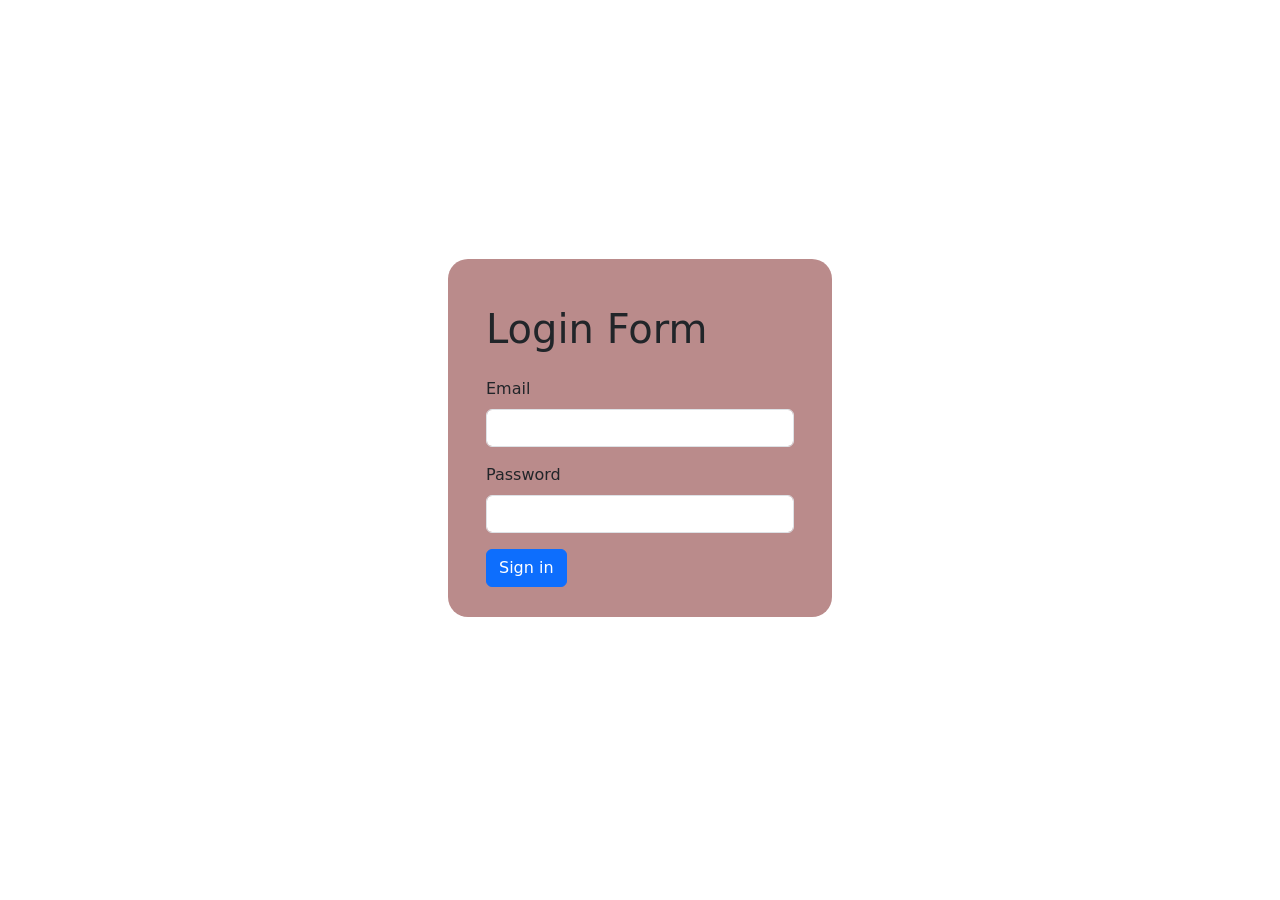
==== index.html @ 05e3719d "first commit" ====
<!DOCTYPE html>
<html lang="en">

<head>
    <meta charset="UTF-8">
    <meta name="viewport" content="width=device-width, initial-scale=1.0">
    <title>Document</title>
    <link href="./style.css" rel="stylesheet" />
    <link href="https://cdn.jsdelivr.net/npm/bootstrap@5.3.8/dist/css/bootstrap.min.css" rel="stylesheet"
        integrity="sha384-sRIl4kxILFvY47J16cr9ZwB07vP4J8+LH7qKQnuqkuIAvNWLzeN8tE5YBujZqJLB" crossorigin="anonymous">
    <script>
        function popup() {
            alert("user signup successfully!")
        }
        function expand() {

        }
        function data() {

            var result = document.getElementById("email").value
            var pass = document.getElementById("password").value
            if (result === "" || pass === "") {
                alert("data enter lazmi")
            } else {
                var result = document.getElementById("email").value
                var pass = document.getElementById("password").value
                console.log(result, pass)
            }
        }
    </script>
    <style>
        img {
            cursor: pointer;
        }
    </style>
</head>

<body>
    <!-- <nav class="navbar navbar-expand-lg bg-body-tertiary">
        <div class="container-fluid">
            <a class="navbar-brand" href="#">Navbar</a>
            <button class="navbar-toggler" type="button" data-bs-toggle="collapse"
                data-bs-target="#navbarSupportedContent" aria-controls="navbarSupportedContent" aria-expanded="false"
                aria-label="Toggle navigation">
                <span class="navbar-toggler-icon"></span>
            </button>
            <div class="collapse navbar-collapse" id="navbarSupportedContent">
                <ul class="navbar-nav me-auto mb-2 mb-lg-0">
                    <li class="nav-item">
                        <a class="nav-link active" aria-current="page" href="#">Home</a>
                    </li>
                    <li class="nav-item">
                        <a class="nav-link" href="#">Link</a>
                    </li>
                    <li class="nav-item dropdown">
                        <a class="nav-link dropdown-toggle" href="#" role="button" data-bs-toggle="dropdown"
                            aria-expanded="false">
                            Dropdown
                        </a>
                        <ul class="dropdown-menu">
                            <li><a class="dropdown-item" href="#">Action</a></li>
                            <li><a class="dropdown-item" href="#">Another action</a></li>
                            <li>
                                <hr class="dropdown-divider">
                            </li>
                            <li><a class="dropdown-item" href="#">Something else here</a></li>
                        </ul>
                    </li>
                    <li class="nav-item">
                        <a class="nav-link disabled" aria-disabled="true">Disabled</a>
                    </li>
                </ul>
                <form class="d-flex" role="search">
                    <input class="form-control me-2" type="search" placeholder="Search" aria-label="Search" />
                    <button class="btn btn-outline-success" type="submit">Search</button>
                </form>
            </div>
        </div>
    </nav>
    <div class="mb-3 custom">
        <label for="formFile" class="form-label">Default file input example</label>
        <input class="form-control" type="file" id="formFile">
    </div>
    <div class="mb-3">
        <label for="formFileMultiple" class="form-label">Multiple files input example</label>
        <input class="form-control" type="file" id="formFileMultiple" multiple>
    </div>
    <div class="mb-3">
        <label for="formFileDisabled" class="form-label">Disabled file input example</label>
        <input class="form-control" type="file" id="formFileDisabled" disabled>
    </div>
    <div class="mb-3">
        <label for="formFileSm" class="form-label">Small file input example</label>
        <input class="form-control form-control-sm" id="formFileSm" type="file">
    </div>
    <div>
        <label for="formFileLg" class="form-label">Large file input example</label>
        <input class="form-control form-control-lg" id="formFileLg" type="file">
    </div>
    <label for="exampleColorInput" class="form-label">Color picker</label>
    <input type="color" class="form-control form-control-color" id="exampleColorInput" value="#563d7c"
        title="Choose your color"> -->

    <!-- <button onClick="popup()">SIGNUP</button>
    <img src="./img.jpg" alt="image" width="300" onclick="popup()" />
    <a href="#" onClick="alert('Hi');">Click</a>
    <img src="./img.jpg" alt="image" width="300" onmouseover="src='./img2.jpg'" onmouseleave="src='./img.jpg'" />
    <p id="loris" onMouseover="expand();">Slow Loris: Mouse over for more info</p>
  <img src="./img.jpg" onMouseover="src='img2.jpg'" onMouseout="src='img.jpg'"> 
    <input type="text" size="30" onFocus="this.style.color='yellow';" onBlur="this.style.backgroundColor='white';">
    <input type="text" placeholder="enter your name " id="email" />
    <input type="password" placeholder="enter your password" id="password"/>
    <button onclick="data()">submit</button> -->
    <div class="main">
        <form class="row g-3 form" onsubmit="data(event)">
            <h1>Login Form</h1>
            <div class="col-md-12">
                <label for="inputEmail4" class="form-label">Email</label>
                <input type="email" class="form-control" id="inputEmail4">
            </div>
            <div class="col-md-12">
                <label class="form-label">Password</label>
                <input type="password" class="form-control" id="inputPassword4">
            </div>
            <div class="col-12">
                <button type="submit" class="btn btn-primary">Sign in</button>
            </div>
        </form>
    </div>

    <script src="./script.js"></script>
    <script src="https://cdn.jsdelivr.net/npm/bootstrap@5.3.8/dist/js/bootstrap.bundle.min.js"
        integrity="sha384-FKyoEForCGlyvwx9Hj09JcYn3nv7wiPVlz7YYwJrWVcXK/BmnVDxM+D2scQbITxI" crossorigin="anonymous">
        </script>
</body>

</html>
---- style.css ----
.custom{
background-color: blue;
}
.form{
    width: 30%;
    border: 1px solid none;
    padding: 30px;
    border-radius: 20px;
    background-color: rgb(186, 139, 139);
 
}
.main {
       display: flex;
    justify-content: center;
    align-items: center;
    height: 99vh;
}
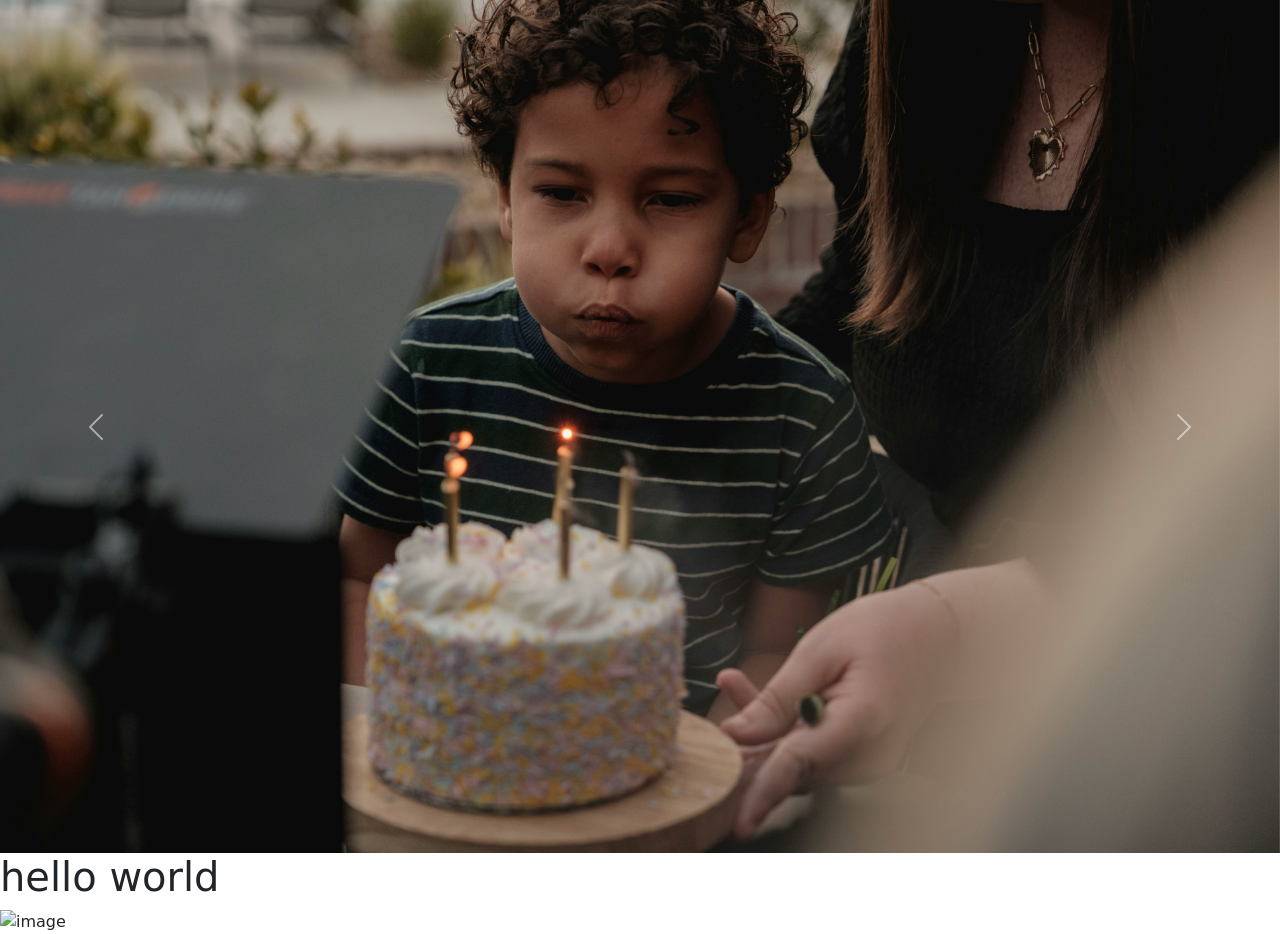
==== commit bf323077: "chapter 52 to 54" ====
--- a/index.html
+++ b/index.html
@@ -111,7 +111,7 @@
     <input type="text" placeholder="enter your name " id="email" />
     <input type="password" placeholder="enter your password" id="password"/>
     <button onclick="data()">submit</button> -->
-    <div class="main">
+    <!-- <div class="main">
         <form class="row g-3 form" onsubmit="data(event)">
             <h1>Login Form</h1>
             <div class="col-md-12">
@@ -126,9 +126,33 @@
                 <button type="submit" class="btn btn-primary">Sign in</button>
             </div>
         </form>
+    </div> -->
+ <div id="carouselExampleAutoplaying" class="carousel slide" data-bs-ride="carousel">
+  <div class="carousel-inner">
+    <div class="carousel-item active">
+      <img src="./assets/apartment-life-eXOTQ9lhJb0-unsplash.jpg" class="d-block w-100" alt="...">
     </div>
+    <div class="carousel-item">
+      <img src="./assets/land-o-lakes-inc-MjH55Ef3w_0-unsplash.jpg" class="d-block w-100" alt="...">
+    </div>
+    <div class="carousel-item">
+      <img src="./assets/pjh-ZveRWp25lDk-unsplash.jpg" class="d-block w-100" alt="...">
+    </div>
+  </div>
+  <button class="carousel-control-prev" type="button" data-bs-target="#carouselExampleAutoplaying" data-bs-slide="prev">
+    <span class="carousel-control-prev-icon" aria-hidden="true"></span>
+    <span class="visually-hidden">Previous</span>
+  </button>
+  <button class="carousel-control-next" type="button" data-bs-target="#carouselExampleAutoplaying" data-bs-slide="next">
+    <span class="carousel-control-next-icon" aria-hidden="true"></span>
+    <span class="visually-hidden">Next</span>
+  </button>
+</div>
+    <h1 id="text" onClick="changeStyle()">hello world</h1>
+    <!-- <img src="./assets/img.jpg" alt="image" width="300" height="400" id="img" onClick="changeImage()"/> -->
+      <img src="./assets/img.jpg" alt="image" width="300" height="400" id="img" onmouseover="mouseover()"/>
 
-    <script src="./script.js"></script>
+    <script src="/chapter1.js"></script>
     <script src="https://cdn.jsdelivr.net/npm/bootstrap@5.3.8/dist/js/bootstrap.bundle.min.js"
         integrity="sha384-FKyoEForCGlyvwx9Hj09JcYn3nv7wiPVlz7YYwJrWVcXK/BmnVDxM+D2scQbITxI" crossorigin="anonymous">
         </script>
--- a/style.css
+++ b/style.css
@@ -14,4 +14,11 @@
     justify-content: center;
     align-items: center;
     height: 99vh;
+}
+.heading{
+ font-size: 80px;
+ background-color: blueviolet;
+}
+.hidden{
+    display: none;
 }
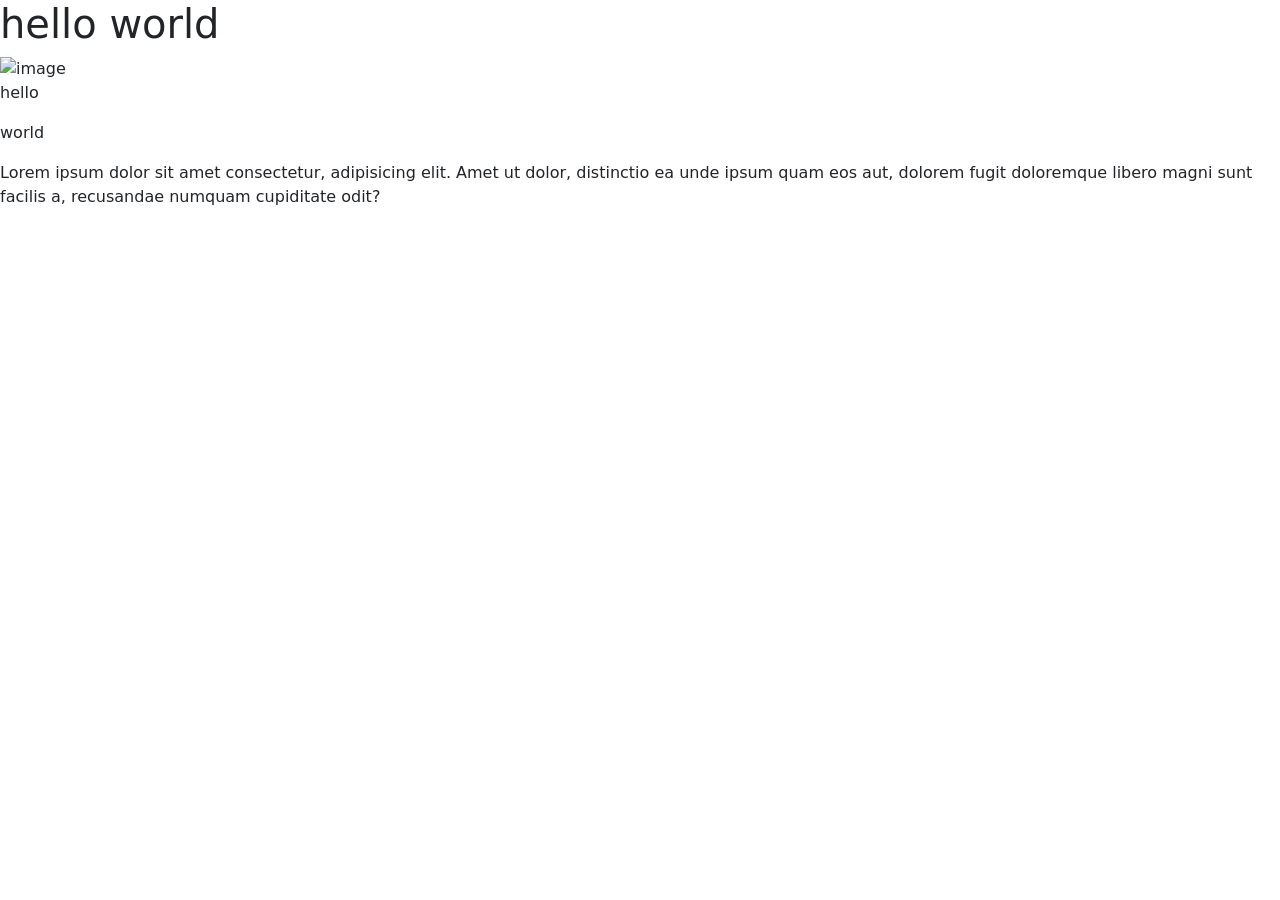
==== commit 0696b439: "objects" ====
--- a/index.html
+++ b/index.html
@@ -127,7 +127,7 @@
             </div>
         </form>
     </div> -->
- <div id="carouselExampleAutoplaying" class="carousel slide" data-bs-ride="carousel">
+    <!-- <div id="carouselExampleAutoplaying" class="carousel slide" data-bs-ride="carousel">
   <div class="carousel-inner">
     <div class="carousel-item active">
       <img src="./assets/apartment-life-eXOTQ9lhJb0-unsplash.jpg" class="d-block w-100" alt="...">
@@ -147,12 +147,19 @@
     <span class="carousel-control-next-icon" aria-hidden="true"></span>
     <span class="visually-hidden">Next</span>
   </button>
-</div>
+</div> -->
     <h1 id="text" onClick="changeStyle()">hello world</h1>
     <!-- <img src="./assets/img.jpg" alt="image" width="300" height="400" id="img" onClick="changeImage()"/> -->
-      <img src="./assets/img.jpg" alt="image" width="300" height="400" id="img" onmouseover="mouseover()"/>
+    <img src="./assets/img.jpg" alt="image" width="300" height="400" id="img" onmouseover="mouseover()" />
 
-    <script src="/chapter1.js"></script>
+
+    <p>hello</p>
+    <p>world</p>
+    <p>Lorem ipsum dolor sit amet consectetur, adipisicing elit. Amet ut dolor, distinctio ea unde ipsum quam eos aut,
+        dolorem fugit doloremque libero magni sunt facilis a, recusandae numquam cupiditate odit?</p>
+
+
+    <script src="./script.js"></script>
     <script src="https://cdn.jsdelivr.net/npm/bootstrap@5.3.8/dist/js/bootstrap.bundle.min.js"
         integrity="sha384-FKyoEForCGlyvwx9Hj09JcYn3nv7wiPVlz7YYwJrWVcXK/BmnVDxM+D2scQbITxI" crossorigin="anonymous">
         </script>
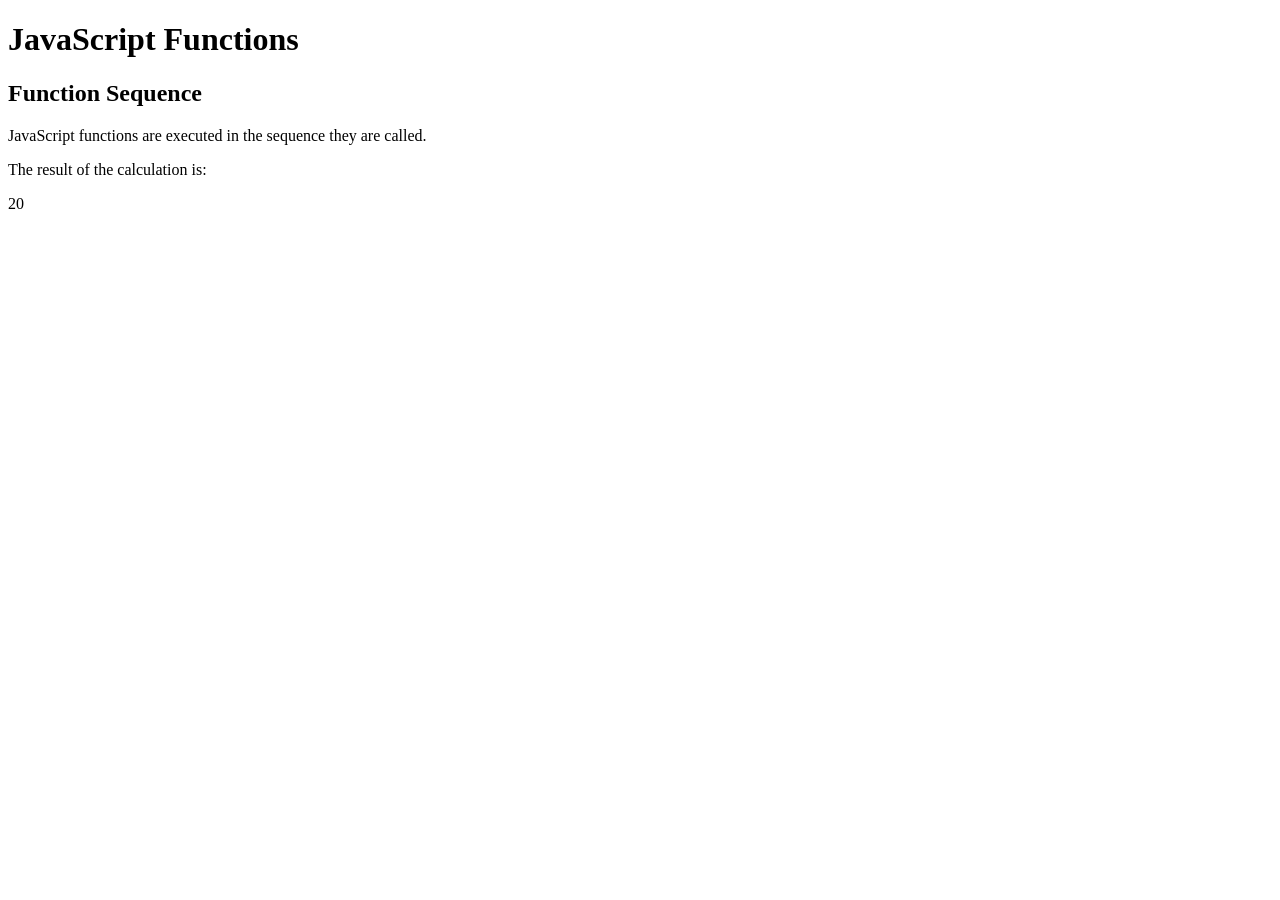
==== commit b56ad07e: "call back" ====
--- a/index.html
+++ b/index.html
@@ -1,168 +1,25 @@
 <!DOCTYPE html>
-<html lang="en">
+<html>
+<body>
+<h1>JavaScript Functions</h1>
+<h2>Function Sequence</h2>
+<p>JavaScript functions are executed in the sequence they are called.</p>
 
-<head>
-    <meta charset="UTF-8">
-    <meta name="viewport" content="width=device-width, initial-scale=1.0">
-    <title>Document</title>
-    <link href="./style.css" rel="stylesheet" />
-    <link href="https://cdn.jsdelivr.net/npm/bootstrap@5.3.8/dist/css/bootstrap.min.css" rel="stylesheet"
-        integrity="sha384-sRIl4kxILFvY47J16cr9ZwB07vP4J8+LH7qKQnuqkuIAvNWLzeN8tE5YBujZqJLB" crossorigin="anonymous">
-    <script>
-        function popup() {
-            alert("user signup successfully!")
-        }
-        function expand() {
+<p>The result of the calculation is:</p>
+<p id="demo"></p>
 
-        }
-        function data() {
+<script>
+function myDisplayer(some) {
+  document.getElementById("demo").innerHTML = some;
+}
 
-            var result = document.getElementById("email").value
-            var pass = document.getElementById("password").value
-            if (result === "" || pass === "") {
-                alert("data enter lazmi")
-            } else {
-                var result = document.getElementById("email").value
-                var pass = document.getElementById("password").value
-                console.log(result, pass)
-            }
-        }
-    </script>
-    <style>
-        img {
-            cursor: pointer;
-        }
-    </style>
-</head>
+function myCalculator(num1, num2) {
+  let sum = num1 + num2;
+  myDisplayer(sum)
+}
 
-<body>
-    <!-- <nav class="navbar navbar-expand-lg bg-body-tertiary">
-        <div class="container-fluid">
-            <a class="navbar-brand" href="#">Navbar</a>
-            <button class="navbar-toggler" type="button" data-bs-toggle="collapse"
-                data-bs-target="#navbarSupportedContent" aria-controls="navbarSupportedContent" aria-expanded="false"
-                aria-label="Toggle navigation">
-                <span class="navbar-toggler-icon"></span>
-            </button>
-            <div class="collapse navbar-collapse" id="navbarSupportedContent">
-                <ul class="navbar-nav me-auto mb-2 mb-lg-0">
-                    <li class="nav-item">
-                        <a class="nav-link active" aria-current="page" href="#">Home</a>
-                    </li>
-                    <li class="nav-item">
-                        <a class="nav-link" href="#">Link</a>
-                    </li>
-                    <li class="nav-item dropdown">
-                        <a class="nav-link dropdown-toggle" href="#" role="button" data-bs-toggle="dropdown"
-                            aria-expanded="false">
-                            Dropdown
-                        </a>
-                        <ul class="dropdown-menu">
-                            <li><a class="dropdown-item" href="#">Action</a></li>
-                            <li><a class="dropdown-item" href="#">Another action</a></li>
-                            <li>
-                                <hr class="dropdown-divider">
-                            </li>
-                            <li><a class="dropdown-item" href="#">Something else here</a></li>
-                        </ul>
-                    </li>
-                    <li class="nav-item">
-                        <a class="nav-link disabled" aria-disabled="true">Disabled</a>
-                    </li>
-                </ul>
-                <form class="d-flex" role="search">
-                    <input class="form-control me-2" type="search" placeholder="Search" aria-label="Search" />
-                    <button class="btn btn-outline-success" type="submit">Search</button>
-                </form>
-            </div>
-        </div>
-    </nav>
-    <div class="mb-3 custom">
-        <label for="formFile" class="form-label">Default file input example</label>
-        <input class="form-control" type="file" id="formFile">
-    </div>
-    <div class="mb-3">
-        <label for="formFileMultiple" class="form-label">Multiple files input example</label>
-        <input class="form-control" type="file" id="formFileMultiple" multiple>
-    </div>
-    <div class="mb-3">
-        <label for="formFileDisabled" class="form-label">Disabled file input example</label>
-        <input class="form-control" type="file" id="formFileDisabled" disabled>
-    </div>
-    <div class="mb-3">
-        <label for="formFileSm" class="form-label">Small file input example</label>
-        <input class="form-control form-control-sm" id="formFileSm" type="file">
-    </div>
-    <div>
-        <label for="formFileLg" class="form-label">Large file input example</label>
-        <input class="form-control form-control-lg" id="formFileLg" type="file">
-    </div>
-    <label for="exampleColorInput" class="form-label">Color picker</label>
-    <input type="color" class="form-control form-control-color" id="exampleColorInput" value="#563d7c"
-        title="Choose your color"> -->
+myCalculator(10,10);
+</script>
 
-    <!-- <button onClick="popup()">SIGNUP</button>
-    <img src="./img.jpg" alt="image" width="300" onclick="popup()" />
-    <a href="#" onClick="alert('Hi');">Click</a>
-    <img src="./img.jpg" alt="image" width="300" onmouseover="src='./img2.jpg'" onmouseleave="src='./img.jpg'" />
-    <p id="loris" onMouseover="expand();">Slow Loris: Mouse over for more info</p>
-  <img src="./img.jpg" onMouseover="src='img2.jpg'" onMouseout="src='img.jpg'"> 
-    <input type="text" size="30" onFocus="this.style.color='yellow';" onBlur="this.style.backgroundColor='white';">
-    <input type="text" placeholder="enter your name " id="email" />
-    <input type="password" placeholder="enter your password" id="password"/>
-    <button onclick="data()">submit</button> -->
-    <!-- <div class="main">
-        <form class="row g-3 form" onsubmit="data(event)">
-            <h1>Login Form</h1>
-            <div class="col-md-12">
-                <label for="inputEmail4" class="form-label">Email</label>
-                <input type="email" class="form-control" id="inputEmail4">
-            </div>
-            <div class="col-md-12">
-                <label class="form-label">Password</label>
-                <input type="password" class="form-control" id="inputPassword4">
-            </div>
-            <div class="col-12">
-                <button type="submit" class="btn btn-primary">Sign in</button>
-            </div>
-        </form>
-    </div> -->
-    <!-- <div id="carouselExampleAutoplaying" class="carousel slide" data-bs-ride="carousel">
-  <div class="carousel-inner">
-    <div class="carousel-item active">
-      <img src="./assets/apartment-life-eXOTQ9lhJb0-unsplash.jpg" class="d-block w-100" alt="...">
-    </div>
-    <div class="carousel-item">
-      <img src="./assets/land-o-lakes-inc-MjH55Ef3w_0-unsplash.jpg" class="d-block w-100" alt="...">
-    </div>
-    <div class="carousel-item">
-      <img src="./assets/pjh-ZveRWp25lDk-unsplash.jpg" class="d-block w-100" alt="...">
-    </div>
-  </div>
-  <button class="carousel-control-prev" type="button" data-bs-target="#carouselExampleAutoplaying" data-bs-slide="prev">
-    <span class="carousel-control-prev-icon" aria-hidden="true"></span>
-    <span class="visually-hidden">Previous</span>
-  </button>
-  <button class="carousel-control-next" type="button" data-bs-target="#carouselExampleAutoplaying" data-bs-slide="next">
-    <span class="carousel-control-next-icon" aria-hidden="true"></span>
-    <span class="visually-hidden">Next</span>
-  </button>
-</div> -->
-    <h1 id="text" onClick="changeStyle()">hello world</h1>
-    <!-- <img src="./assets/img.jpg" alt="image" width="300" height="400" id="img" onClick="changeImage()"/> -->
-    <img src="./assets/img.jpg" alt="image" width="300" height="400" id="img" onmouseover="mouseover()" />
-
-
-    <p>hello</p>
-    <p>world</p>
-    <p>Lorem ipsum dolor sit amet consectetur, adipisicing elit. Amet ut dolor, distinctio ea unde ipsum quam eos aut,
-        dolorem fugit doloremque libero magni sunt facilis a, recusandae numquam cupiditate odit?</p>
-
-
-    <script src="./script.js"></script>
-    <script src="https://cdn.jsdelivr.net/npm/bootstrap@5.3.8/dist/js/bootstrap.bundle.min.js"
-        integrity="sha384-FKyoEForCGlyvwx9Hj09JcYn3nv7wiPVlz7YYwJrWVcXK/BmnVDxM+D2scQbITxI" crossorigin="anonymous">
-        </script>
 </body>
-
-</html>+</html>
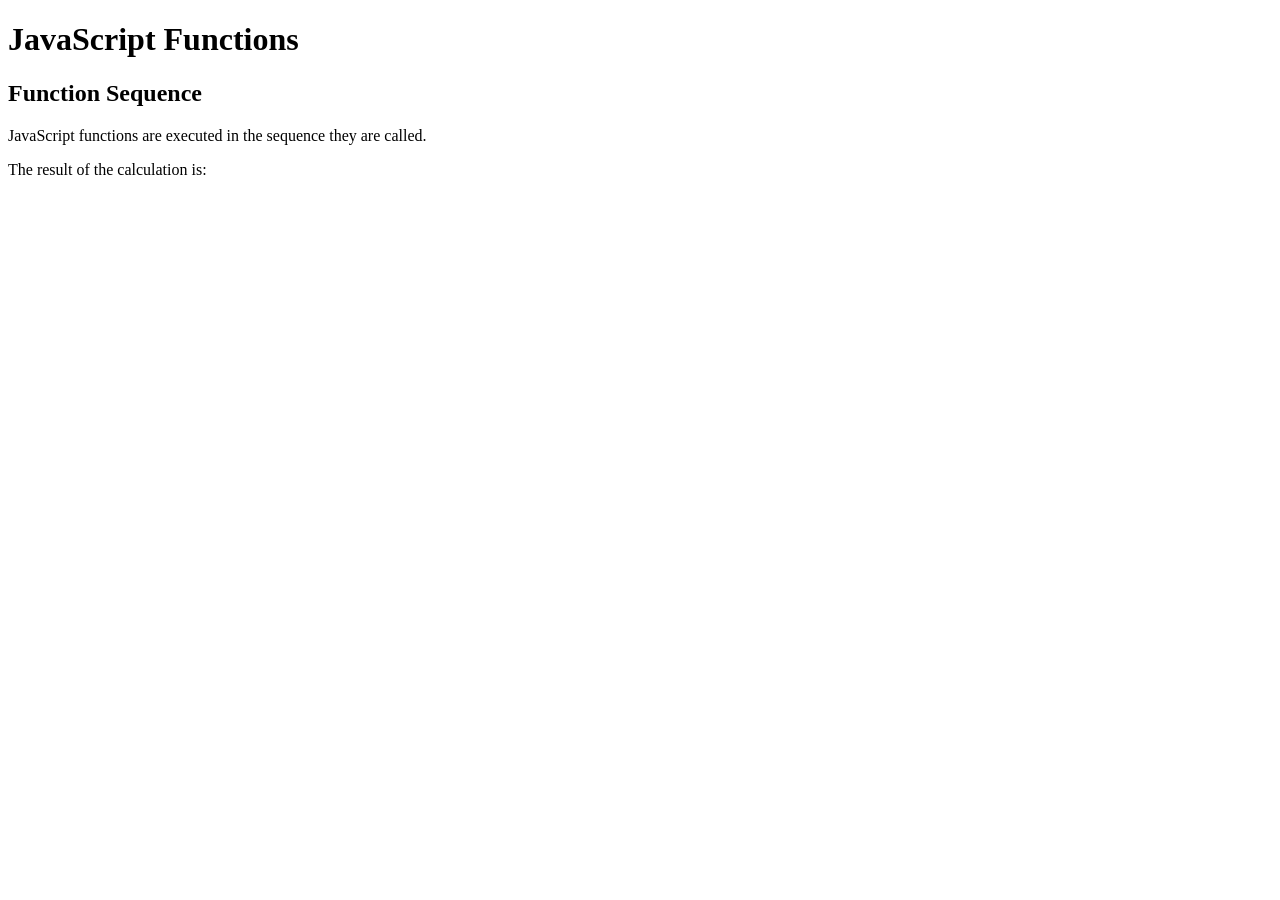
==== commit 8c113d94: "event loop async await" ====
--- a/index.html
+++ b/index.html
@@ -8,17 +8,8 @@
 <p>The result of the calculation is:</p>
 <p id="demo"></p>
 
-<script>
-function myDisplayer(some) {
-  document.getElementById("demo").innerHTML = some;
-}
+<script src="./chapter1.js">
 
-function myCalculator(num1, num2) {
-  let sum = num1 + num2;
-  myDisplayer(sum)
-}
-
-myCalculator(10,10);
 </script>
 
 </body>
